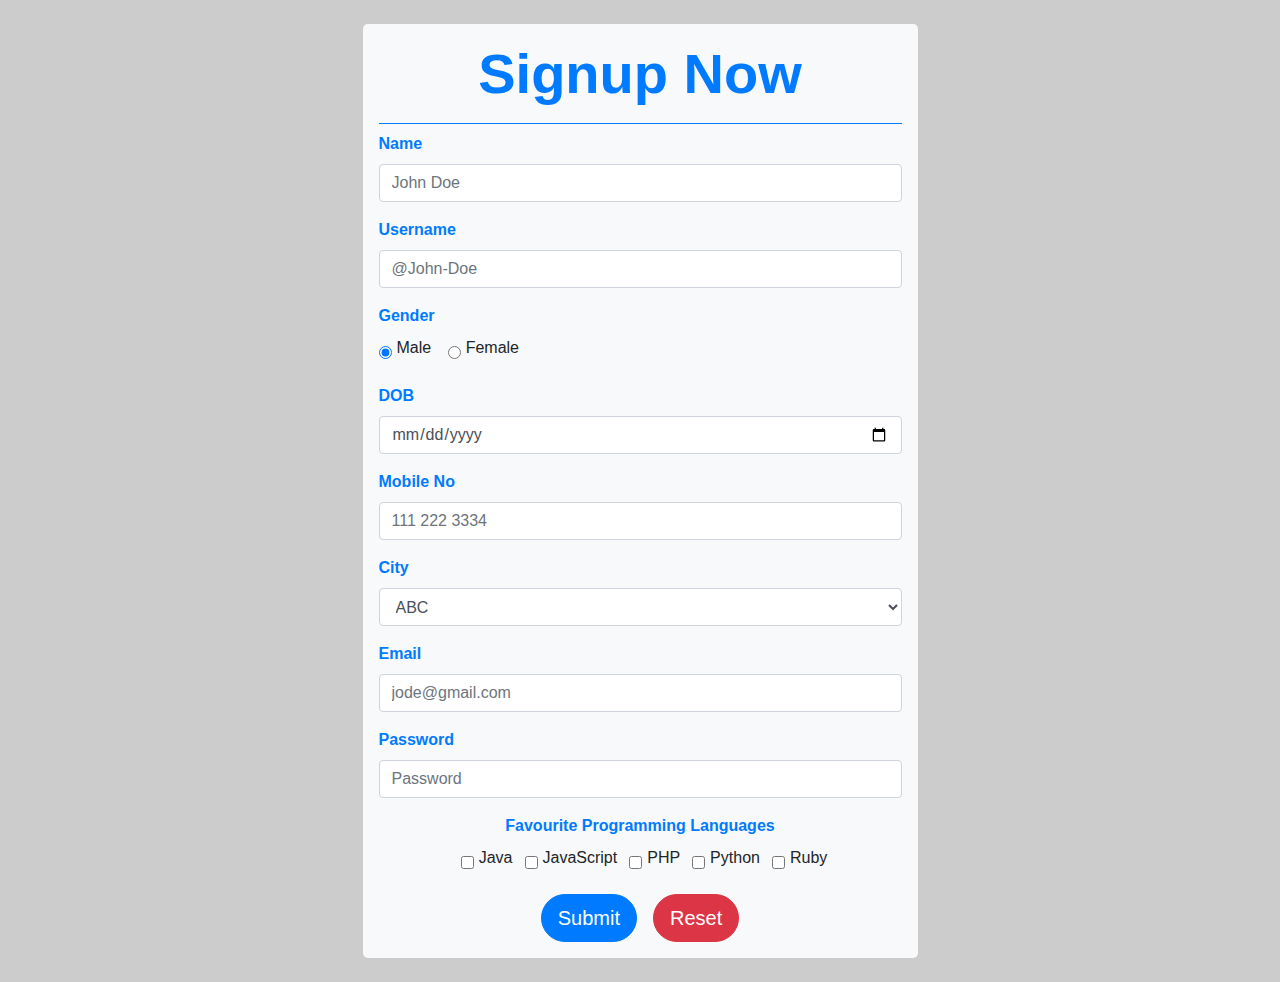
==== task-3-form-with-bootstrap/index.html @ 7f877a5f "README.md" ====
<!DOCTYPE html>
<html lang="en">

<head>
    <meta charset="UTF-8">
    <meta name="viewport" content="width=device-width, initial-scale=1.0">
    <title>Form With Bootstrap</title>
    <link rel="stylesheet" href="https://stackpath.bootstrapcdn.com/bootstrap/4.5.0/css/bootstrap.min.css">

    <style>
        .full-screen {
            background: url(https://img.freepik.com/free-vector/abstract-colorful-flow-shapes-background_23-2148258092.jpg?size=626&ext=jpg);
            background-size: cover;
            background-position: center;
            background-repeat: no-repeat;
            background-attachment: scroll;

        }

        .dark-overlay {
            width: 100%;
            height: 100%;
            background: rgba(0, 0, 0, 0.2);
        }
    </style>
</head>

<body>
    <div class="full-screen">
        <div class="dark-overlay">
            <div class="container d-flex justify-content-center">
                <form action="#" class="form w-50 p-3 bg-light my-4 rounded-lg">
                    <h2 class="display-4 text-primary text-center font-weight-bolder border-bottom border-primary pb-3">
                        Signup Now</h2>
                    <!-- Name -->
                    <div class="form-group">
                        <label class="text-primary font-weight-bolder" for="name">Name</label>
                        <input class="form-control" type="text" name="name" id="name" placeholder="John Doe">
                    </div>

                    <!-- Username -->
                    <div class="form-group">
                        <label class="text-primary font-weight-bolder" for="username">Username</label>
                        <input class="form-control" type="text" name="user-name" id="user-name" placeholder="@John-Doe">
                    </div>

                    <!-- Gender -->
                    <div class="form-group">
                        <label class="text-primary d-block font-weight-bolder" for="gender">Gender</label>

                        <div class="form-check form-check-inline">
                            <input class="form-check-input" type="radio" name="gender" value="female" id="" checked>
                            <label for="male">Male</label>
                        </div>

                        <div class="form-check form-check-inline">
                            <input class="form-check-input" type="radio" name="gender" value="female" id="">
                            <label for="female">Female</label>
                        </div>
                    </div>


                    <!-- DOB -->
                    <div class="form-group">
                        <label class="text-primary font-weight-bolder" for="username">DOB</label>
                        <input class="form-control" type="date" name="date" id="date" placeholder="John Doe">
                    </div>

                    <!-- Mobile Number -->
                    <div class="form-group">
                        <label class="text-primary font-weight-bolder" for="mobno">Mobile No</label>
                        <input class="form-control" type="text" name="mobno" id="mobno" placeholder="111 222 3334"
                            max="10">
                    </div>

                    <!-- City -->
                    <div class="form-group">
                        <label class="text-primary font-weight-bolder" for="City">City</label>
                        <select class="form-control" name="city" id="#">
                            <option value="ABC">ABC</option>
                            <option value="ABC">DEF</option>
                            <option value="ABC">GHI</option>
                            <option value="ABC">JKL</option>
                            <option value="ABC">MNO</option>
                            <option value="ABC">PQR</option>
                            <option value="ABC">STU</option>
                            <option value="ABC">VWX</option>
                            <option value="ABC">YZA</option>
                        </select>
                    </div>

                    <!-- Email -->
                    <div class="form-group">
                        <label class="text-primary font-weight-bolder" for="email">Email</label>
                        <input class="form-control" type="email" name="email" id="email" placeholder="jode@gmail.com">
                    </div>

                    <!-- Password -->
                    <div class="form-group">
                        <label class="text-primary font-weight-bolder" for="password">Password</label>
                        <input class="form-control" type="password" name="password" id="password"
                            placeholder="Password">
                    </div>

                    <!-- Favourite Programming Languages -->
                    <div class="form-group">
                        <label for="favprogl" class="d-block text-primary font-weight-bolder text-center">Favourite
                            Programming
                            Languages</label>
                        <div class="form-check d-flex justify-content-center">

                            <div class="form-check form-check-inline">
                                <input type="checkbox" name="prol" value="java" id="#" class="form-check-input">
                                <label for="java">Java</label>
                            </div>

                            <div class="form-check form-check-inline">
                                <input type="checkbox" name="prol" value="javascript" id="#" class="form-check-input">
                                <label for="java">JavaScript</label>
                            </div>

                            <div class="form-check form-check-inline">
                                <input type="checkbox" name="prol" value="PHP" id="#" class="form-check-input">
                                <label for="java">PHP</label>
                            </div>
                            <div class="form-check form-check-inline">
                                <input type="checkbox" name="prol" value="python" id="#" class="form-check-input">
                                <label for="java">Python</label>
                            </div>

                            <div class="form-check form-check-inline">
                                <input type="checkbox" name="prol" value="ruby" id="#" class="form-check-input">
                                <label for="java">Ruby</label>
                            </div>
                        </div>
                    </div>

                    <!-- Submit Button -->
                    <div class="d-flex justify-content-center">
                        <button class="btn btn-primary btn-lg mx-2 rounded-pill">Submit</button>
                        <button class="btn btn-danger btn-lg mx-2 rounded-pill">Reset</button>
                    </div>
                </form>
            </div>
        </div>
    </div>
    <script src="https://stackpath.bootstrapcdn.com/bootstrap/4.5.0/js/bootstrap.min.js"></script>
</body>

</html>
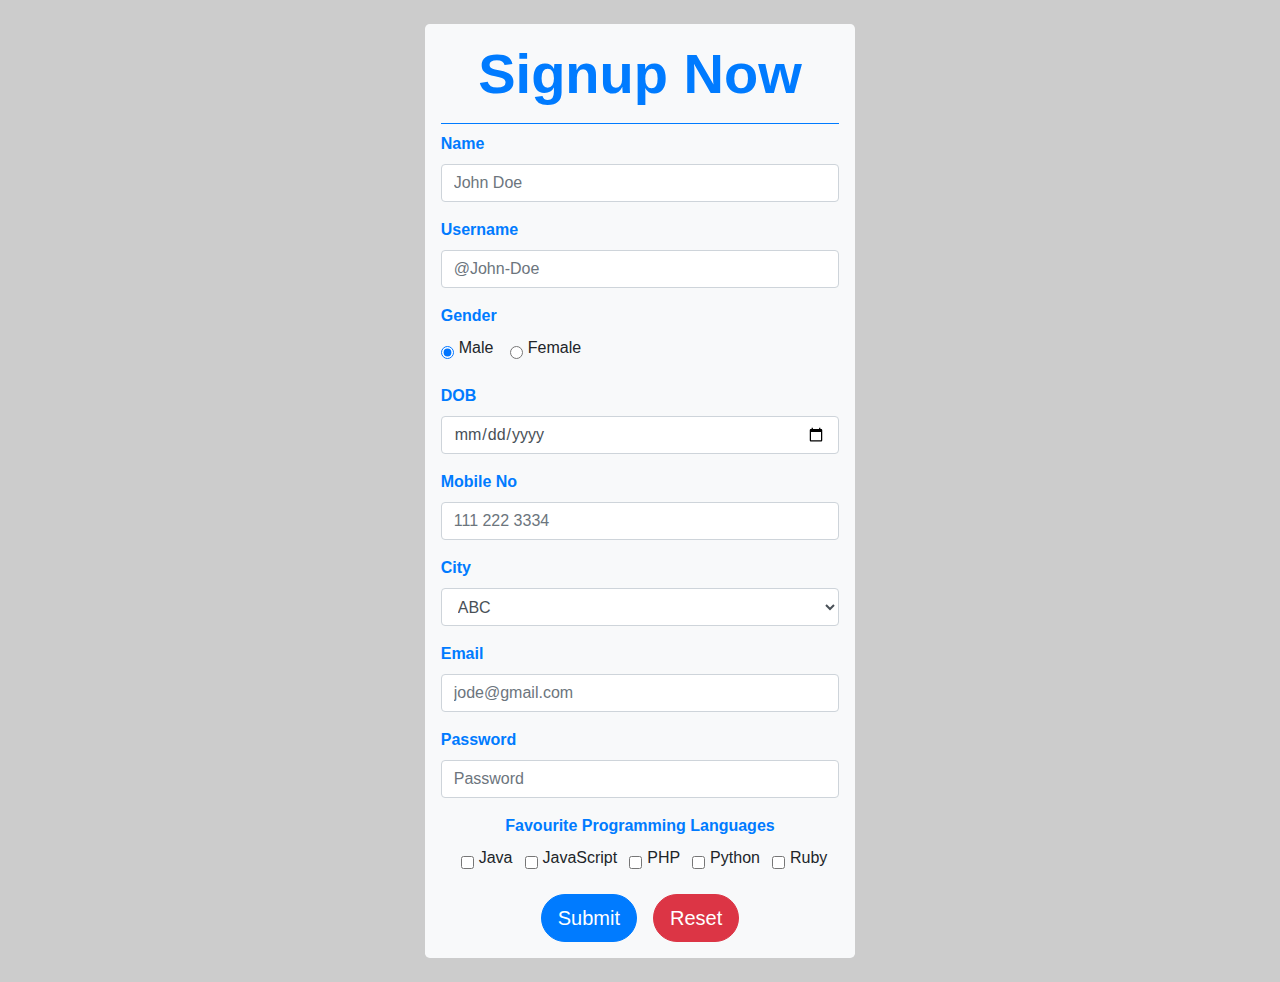
==== commit 0d449ac8: "minor width issue fix" ====
--- a/task-3-form-with-bootstrap/index.html
+++ b/task-3-form-with-bootstrap/index.html
@@ -29,7 +29,7 @@
     <div class="full-screen">
         <div class="dark-overlay">
             <div class="container d-flex justify-content-center">
-                <form action="#" class="form w-50 p-3 bg-light my-4 rounded-lg">
+                <form action="#" class="form w-70 p-3 bg-light my-4 rounded-lg">
                     <h2 class="display-4 text-primary text-center font-weight-bolder border-bottom border-primary pb-3">
                         Signup Now</h2>
                     <!-- Name -->
